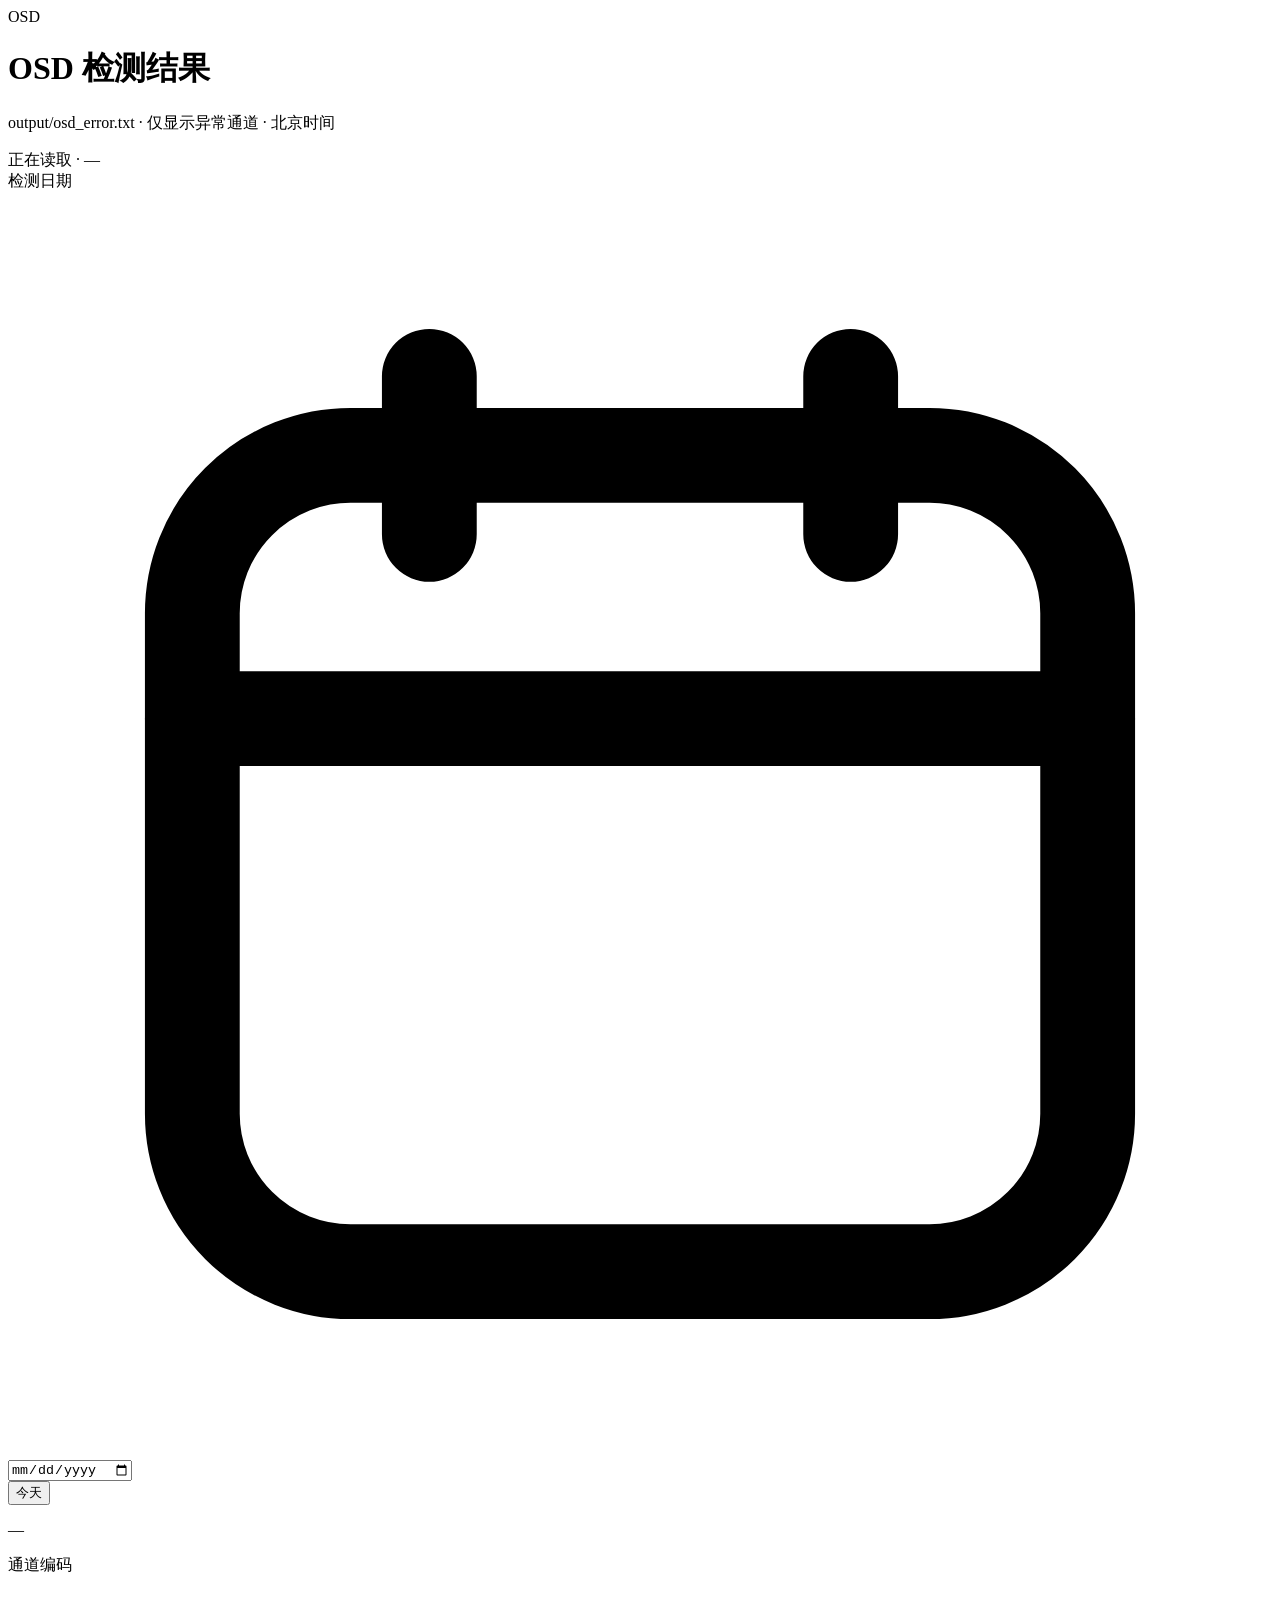
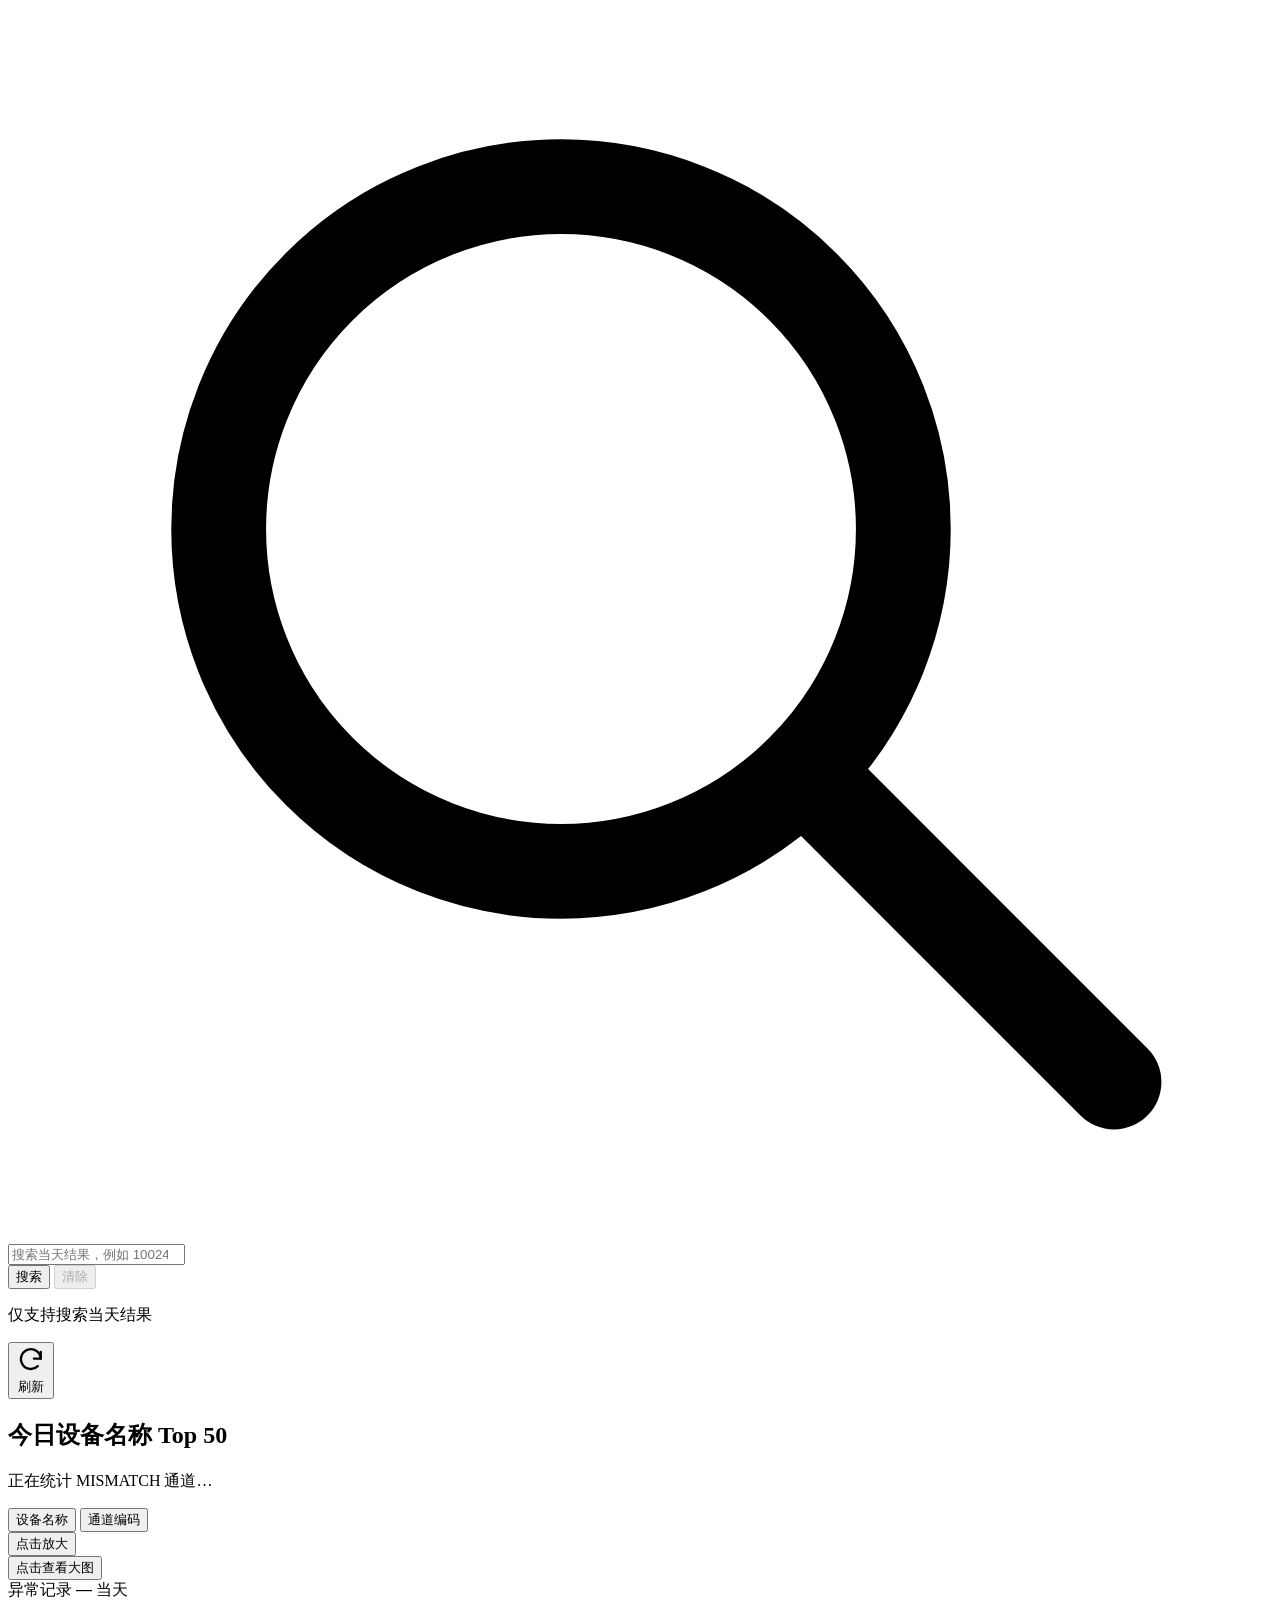
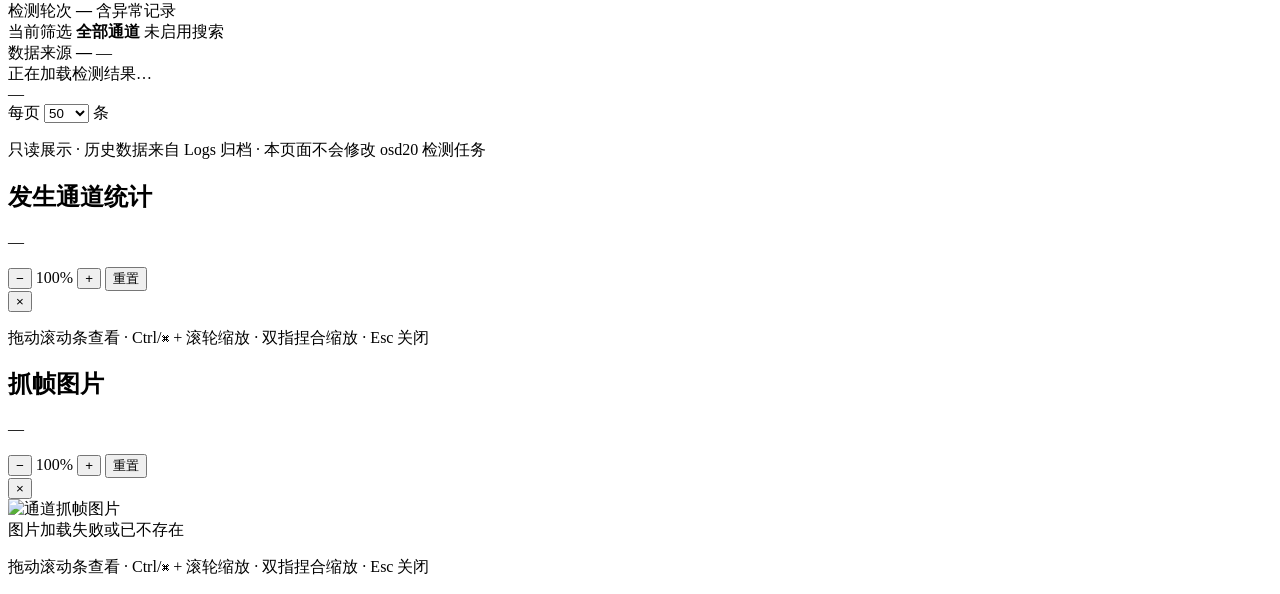
==== dashboard/static/index.html @ 28592ede "完善 OSD 识别、结果看板与每日归档 - 新增 OSD 看板、登录、日期查询与分页 - 增加 MISMATCH 通道与设备名称柱状图 - 按轮次保存异常抓帧并同步清理旧图片 - 增加每日刷新、归档、" ====
<!doctype html>
<html lang="zh-CN">
<head>
  <meta charset="utf-8">
  <meta name="viewport" content="width=device-width, initial-scale=1">
  <meta name="color-scheme" content="light">
  <title>OSD 检测结果</title>
  <link rel="icon" href="data:image/svg+xml,%3Csvg xmlns='http://www.w3.org/2000/svg' viewBox='0 0 64 64'%3E%3Crect width='64' height='64' rx='14' fill='%232563eb'/%3E%3Ctext x='32' y='42' font-family='Arial,sans-serif' font-size='24' font-weight='700' text-anchor='middle' fill='white'%3EOSD%3C/text%3E%3C/svg%3E">
  <link rel="stylesheet" href="/static/app.css">
</head>
<body>
  <div class="page-glow" aria-hidden="true"></div>

  <div class="page">
    <header class="hero">
      <div class="brand">
        <div class="brand-mark" aria-hidden="true">OSD</div>
        <div class="brand-text">
          <h1>OSD 检测结果</h1>
          <p>output/osd_error.txt · 仅显示异常通道 · 北京时间</p>
        </div>
      </div>

      <div class="hero-status">
        <span class="status-dot" id="statusDot" aria-hidden="true"></span>
        <span id="statusText">正在读取</span>
        <span class="status-separator" aria-hidden="true">·</span>
        <span id="updatedAt">—</span>
      </div>
    </header>

    <section class="panel toolbar" aria-label="查询条件">
      <div class="control">
        <label for="dateInput">检测日期</label>
        <div class="control-row">
          <div class="input-shell date-shell">
            <span class="input-icon" aria-hidden="true">
              <svg viewBox="0 0 24 24" fill="none" stroke="currentColor" stroke-width="1.8" stroke-linecap="round">
                <rect x="3.5" y="5" width="17" height="15.5" rx="3"></rect>
                <path d="M8 3.5v3M16 3.5v3M3.5 10h17"></path>
              </svg>
            </span>
            <input type="date" id="dateInput">
          </div>
          <button type="button" class="btn ghost" id="todayBtn">今天</button>
        </div>
        <p class="hint" id="dateHint">—</p>
      </div>

      <div class="control search-control" id="searchControl">
        <label for="searchInput">通道编码</label>
        <div class="control-row">
          <div class="input-shell search-shell">
            <span class="input-icon" aria-hidden="true">
              <svg viewBox="0 0 24 24" fill="none" stroke="currentColor" stroke-width="1.8" stroke-linecap="round">
                <circle cx="10.5" cy="10.5" r="6.5"></circle>
                <path d="M15.5 15.5 21 21"></path>
              </svg>
            </span>
            <input type="search" id="searchInput" autocomplete="off" spellcheck="false"
                   placeholder="搜索当天结果，例如 1002484$1$0$0">
          </div>
          <button type="button" class="btn primary" id="searchBtn">搜索</button>
          <button type="button" class="btn ghost" id="clearSearchBtn" disabled>清除</button>
        </div>
        <p class="hint" id="searchHint">仅支持搜索当天结果</p>
      </div>

      <div class="control refresh-control">
        <button type="button" class="btn refresh-btn" id="refreshBtn" title="重新读取数据">
          <svg viewBox="0 0 24 24" fill="none" stroke="currentColor" stroke-width="1.9" stroke-linecap="round" stroke-linejoin="round" aria-hidden="true">
            <path d="M20 11a8 8 0 1 0-2.4 6.1"></path>
            <path d="M20 5.5V11h-5.5"></path>
          </svg>
          <span>刷新</span>
        </button>
      </div>
    </section>

    <section class="panel chart-panel hidden" id="chartPanel" aria-labelledby="chartTitle">
      <div class="chart-head">
        <div class="chart-heading">
          <h2 id="chartTitle">今日设备名称 Top 50</h2>
          <p class="chart-subtitle" id="chartSubtitle">正在统计 MISMATCH 通道…</p>
        </div>
        <div class="chart-tools">
          <div class="segmented" id="chartModeSwitch" role="group" aria-label="柱状图横轴">
            <button type="button" data-chart-mode="device" class="active">设备名称</button>
            <button type="button" data-chart-mode="channel">通道编码</button>
          </div>
          <button type="button" class="btn ghost chart-open-btn" id="chartOpenBtn">点击放大</button>
        </div>
      </div>
      <button type="button" class="chart-thumb" id="chartThumb"
              aria-label="点击放大串流设备柱状图">
        <div class="chart-small" id="chartSmall"></div>
        <span class="chart-thumb-hint">点击查看大图</span>
      </button>
    </section>

    <section class="stats" aria-label="统计信息">
      <article class="stat-card">
        <span class="stat-label">异常记录</span>
        <strong class="stat-value" id="statTotal">—</strong>
        <span class="stat-foot" id="statTotalFoot">当天</span>
      </article>
      <article class="stat-card">
        <span class="stat-label">检测轮次</span>
        <strong class="stat-value" id="statRounds">—</strong>
        <span class="stat-foot" id="statRoundsFoot">含异常记录</span>
      </article>
      <article class="stat-card">
        <span class="stat-label">当前筛选</span>
        <strong class="stat-value stat-text" id="statFilter">全部通道</strong>
        <span class="stat-foot" id="statFilterFoot">未启用搜索</span>
      </article>
      <article class="stat-card">
        <span class="stat-label">数据来源</span>
        <strong class="stat-value stat-text" id="statSource">—</strong>
        <span class="stat-foot" id="statSourceFoot">—</span>
      </article>
    </section>

    <div class="notice hidden" id="notice" role="status"></div>

    <main class="results" id="results" aria-live="polite">
      <div class="loading-card">
        <span class="spinner" aria-hidden="true"></span>
        <span>正在加载检测结果…</span>
      </div>
    </main>

    <footer class="panel pagination" id="pagination">
      <div class="page-summary" id="pageSummary">—</div>
      <nav class="pager" id="pager" aria-label="分页"></nav>
      <label class="page-size" for="pageSizeSelect">
        每页
        <select id="pageSizeSelect">
          <option value="20">20</option>
          <option value="50" selected>50</option>
          <option value="100">100</option>
        </select>
        条
      </label>
    </footer>

    <p class="footer-note">只读展示 · 历史数据来自 Logs 归档 · 本页面不会修改 osd20 检测任务</p>
  </div>

  <div class="chart-modal hidden" id="chartModal" role="dialog" aria-modal="true"
       aria-labelledby="chartModalTitle">
    <div class="chart-modal-backdrop" data-chart-close></div>
    <div class="chart-modal-card">
      <header class="chart-modal-head">
        <div class="chart-heading">
          <h2 id="chartModalTitle">发生通道统计</h2>
          <p class="chart-subtitle" id="chartModalSubtitle">—</p>
        </div>
        <div class="chart-modal-actions">
          <div class="zoom-controls" aria-label="图表缩放">
            <button type="button" id="chartZoomOut" aria-label="缩小">−</button>
            <span id="chartZoomLabel">100%</span>
            <button type="button" id="chartZoomIn" aria-label="放大">+</button>
            <button type="button" id="chartZoomReset">重置</button>
          </div>
          <button type="button" class="chart-modal-close" id="chartClose"
                  aria-label="关闭大图">×</button>
        </div>
      </header>
      <div class="chart-modal-scroll" id="chartModalScroll">
        <div class="chart-modal-canvas" id="chartModalCanvas"></div>
      </div>
      <p class="chart-modal-foot">
        拖动滚动条查看 · Ctrl/⌘ + 滚轮缩放 · 双指捏合缩放 · Esc 关闭
      </p>
    </div>
  </div>

  <div class="image-modal hidden" id="imageModal" role="dialog" aria-modal="true"
       aria-labelledby="imageModalTitle">
    <div class="image-modal-backdrop" data-image-close></div>
    <div class="image-modal-card">
      <header class="image-modal-head">
        <div class="chart-heading">
          <h2 id="imageModalTitle">抓帧图片</h2>
          <p class="chart-subtitle" id="imageModalSubtitle">—</p>
        </div>
        <div class="chart-modal-actions">
          <div class="zoom-controls" aria-label="图片缩放">
            <button type="button" id="imageZoomOut" aria-label="缩小">−</button>
            <span id="imageZoomLabel">100%</span>
            <button type="button" id="imageZoomIn" aria-label="放大">+</button>
            <button type="button" id="imageZoomReset">重置</button>
          </div>
          <button type="button" class="chart-modal-close" id="imageClose"
                  aria-label="关闭图片">×</button>
        </div>
      </header>
      <div class="image-modal-scroll" id="imageModalScroll">
        <img class="image-preview" id="imagePreview" alt="通道抓帧图片">
        <div class="image-error hidden" id="imageError">图片加载失败或已不存在</div>
      </div>
      <p class="chart-modal-foot">
        拖动滚动条查看 · Ctrl/⌘ + 滚轮缩放 · 双指捏合缩放 · Esc 关闭
      </p>
    </div>
  </div>

  <script src="/static/app.js"></script>
</body>
</html>
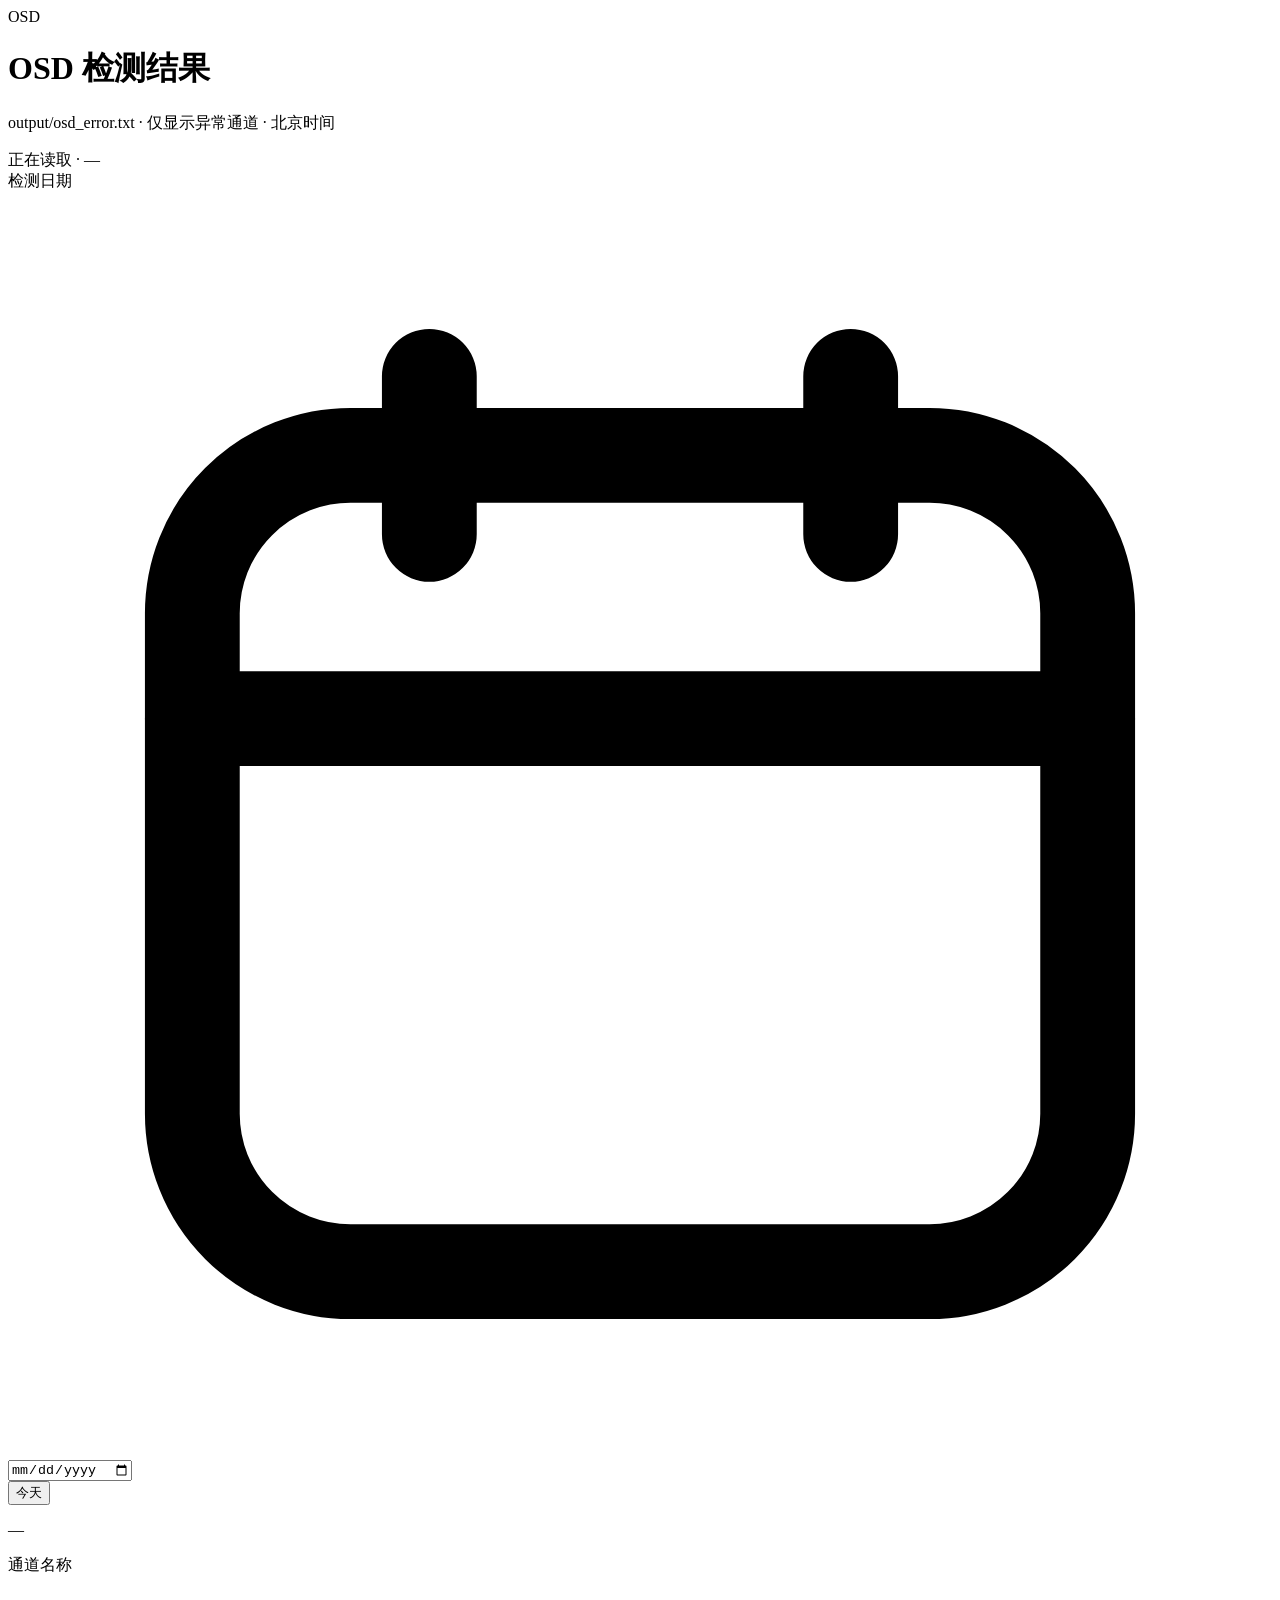
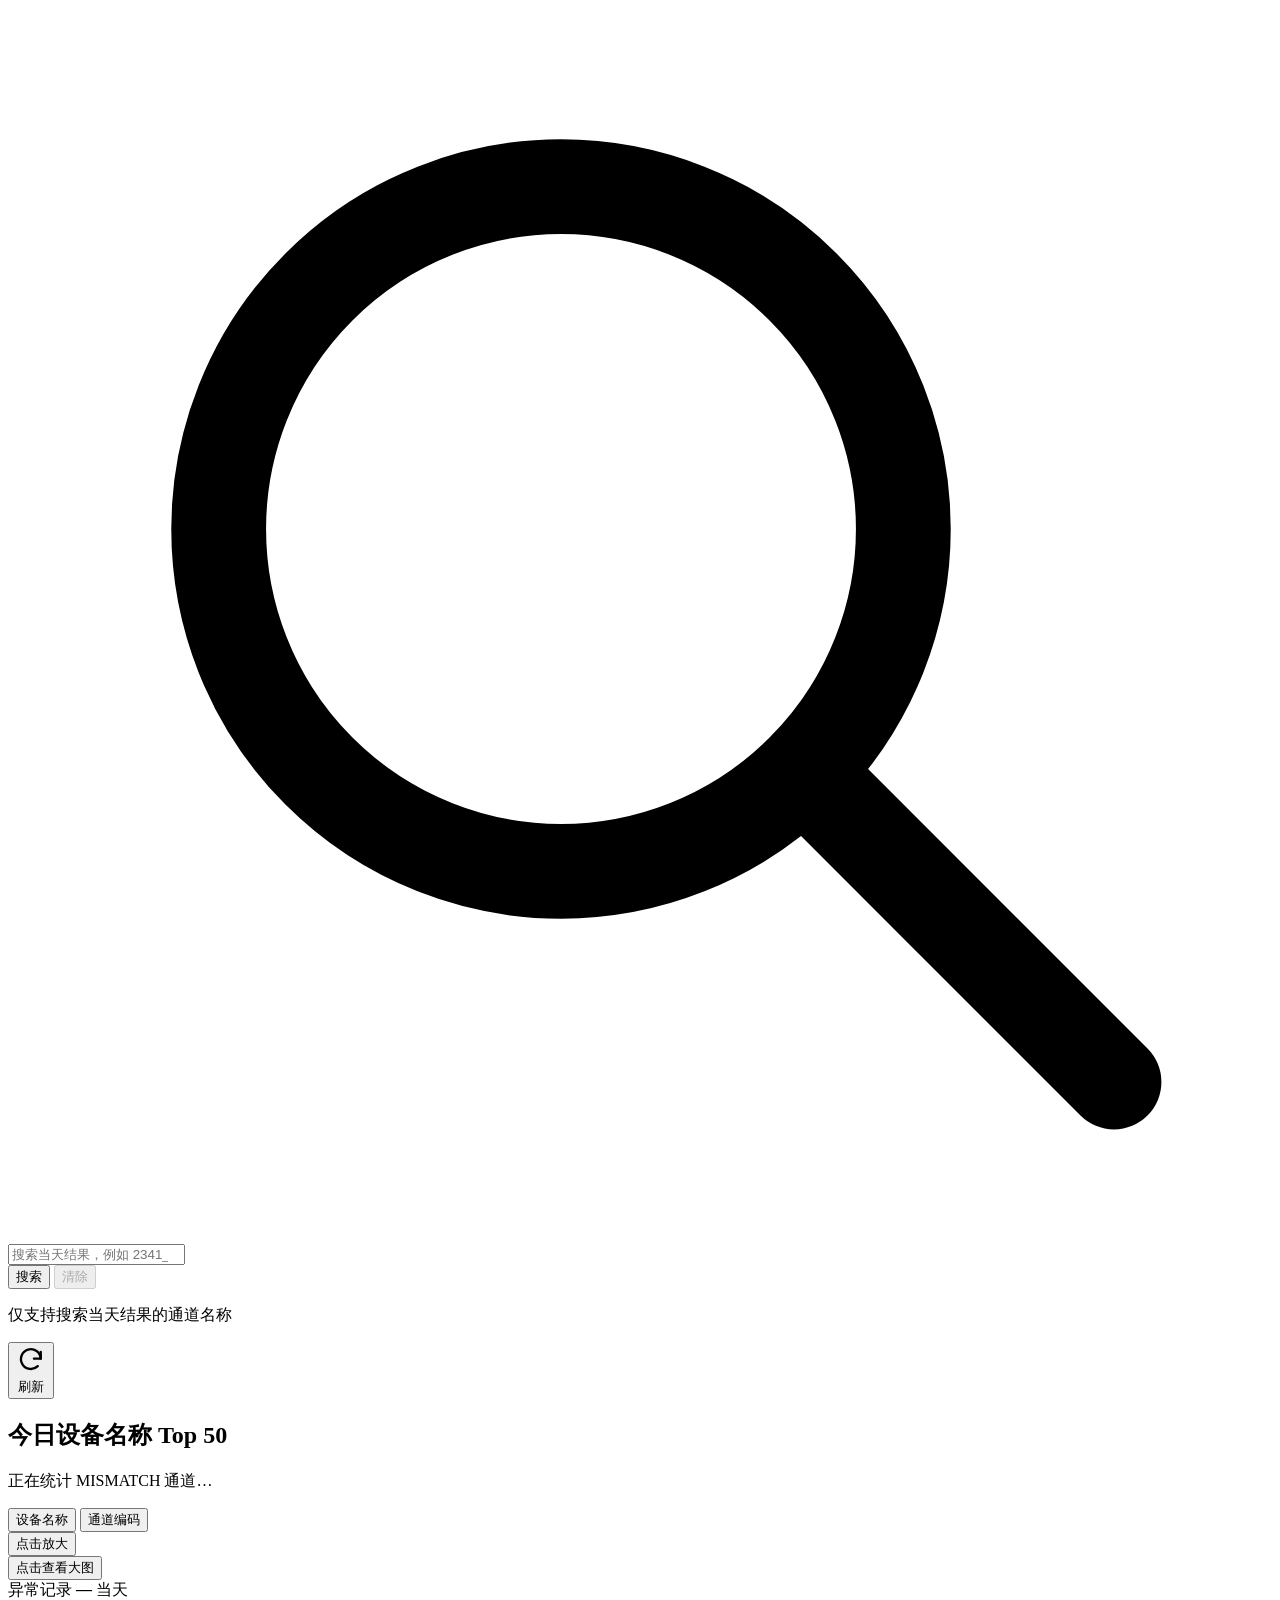
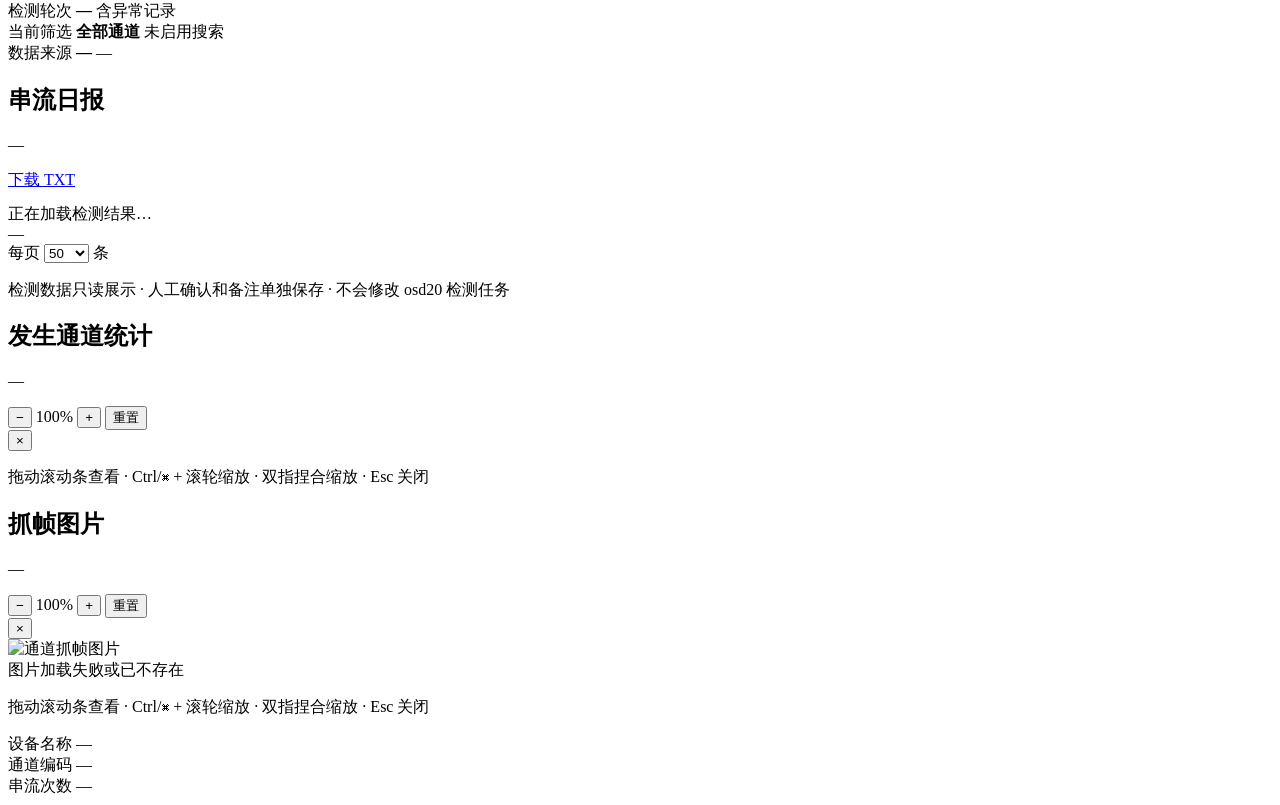
==== commit ebc8ac7a: "Refactor code structure for improved readability and maintainability" ====
--- a/dashboard/static/index.html
+++ b/dashboard/static/index.html
@@ -7,6 +7,10 @@
   <title>OSD 检测结果</title>
   <link rel="icon" href="data:image/svg+xml,%3Csvg xmlns='http://www.w3.org/2000/svg' viewBox='0 0 64 64'%3E%3Crect width='64' height='64' rx='14' fill='%232563eb'/%3E%3Ctext x='32' y='42' font-family='Arial,sans-serif' font-size='24' font-weight='700' text-anchor='middle' fill='white'%3EOSD%3C/text%3E%3C/svg%3E">
   <link rel="stylesheet" href="/static/app.css">
+  <link rel="preload" href="/static/fonts/inter-variable.woff2" as="font"
+        type="font/woff2" crossorigin>
+  <link rel="preload" href="/static/fonts/jetbrains-mono-variable.woff2" as="font"
+        type="font/woff2" crossorigin>
 </head>
 <body>
   <div class="page-glow" aria-hidden="true"></div>
@@ -48,7 +52,7 @@
       </div>
 
       <div class="control search-control" id="searchControl">
-        <label for="searchInput">通道编码</label>
+        <label for="searchInput">通道名称</label>
         <div class="control-row">
           <div class="input-shell search-shell">
             <span class="input-icon" aria-hidden="true">
@@ -58,12 +62,12 @@
               </svg>
             </span>
             <input type="search" id="searchInput" autocomplete="off" spellcheck="false"
-                   placeholder="搜索当天结果，例如 1002484$1$0$0">
+                   placeholder="搜索当天结果，例如 2341_1">
           </div>
           <button type="button" class="btn primary" id="searchBtn">搜索</button>
           <button type="button" class="btn ghost" id="clearSearchBtn" disabled>清除</button>
         </div>
-        <p class="hint" id="searchHint">仅支持搜索当天结果</p>
+        <p class="hint" id="searchHint">仅支持搜索当天结果的通道名称</p>
       </div>
 
       <div class="control refresh-control">
@@ -122,6 +126,18 @@
     </section>
 
     <div class="notice hidden" id="notice" role="status"></div>
+
+    <section class="panel daily-report hidden" id="dailyReport">
+      <div class="daily-report-head">
+        <div>
+          <h2 id="dailyReportTitle">串流日报</h2>
+          <p class="daily-report-sub" id="dailyReportSub">—</p>
+        </div>
+        <a class="btn ghost report-download hidden" id="reportDownload"
+           href="#">下载 TXT</a>
+      </div>
+      <pre class="daily-report-text" id="dailyReportText"></pre>
+    </section>
 
     <main class="results" id="results" aria-live="polite">
       <div class="loading-card">
@@ -144,7 +160,7 @@
       </label>
     </footer>
 
-    <p class="footer-note">只读展示 · 历史数据来自 Logs 归档 · 本页面不会修改 osd20 检测任务</p>
+    <p class="footer-note">检测数据只读展示 · 人工确认和备注单独保存 · 不会修改 osd20 检测任务</p>
   </div>
 
   <div class="chart-modal hidden" id="chartModal" role="dialog" aria-modal="true"
@@ -206,6 +222,21 @@
     </div>
   </div>
 
+  <div class="chart-tooltip hidden" id="chartTooltip" role="tooltip" aria-hidden="true">
+    <div class="chart-tooltip-row">
+      <span class="chart-tooltip-label">设备名称</span>
+      <span class="chart-tooltip-value" id="chartTooltipDevice">—</span>
+    </div>
+    <div class="chart-tooltip-row">
+      <span class="chart-tooltip-label">通道编码</span>
+      <span class="chart-tooltip-value" id="chartTooltipChannel">—</span>
+    </div>
+    <div class="chart-tooltip-row">
+      <span class="chart-tooltip-label">串流次数</span>
+      <span class="chart-tooltip-value" id="chartTooltipCount">—</span>
+    </div>
+  </div>
+
   <script src="/static/app.js"></script>
 </body>
 </html>
